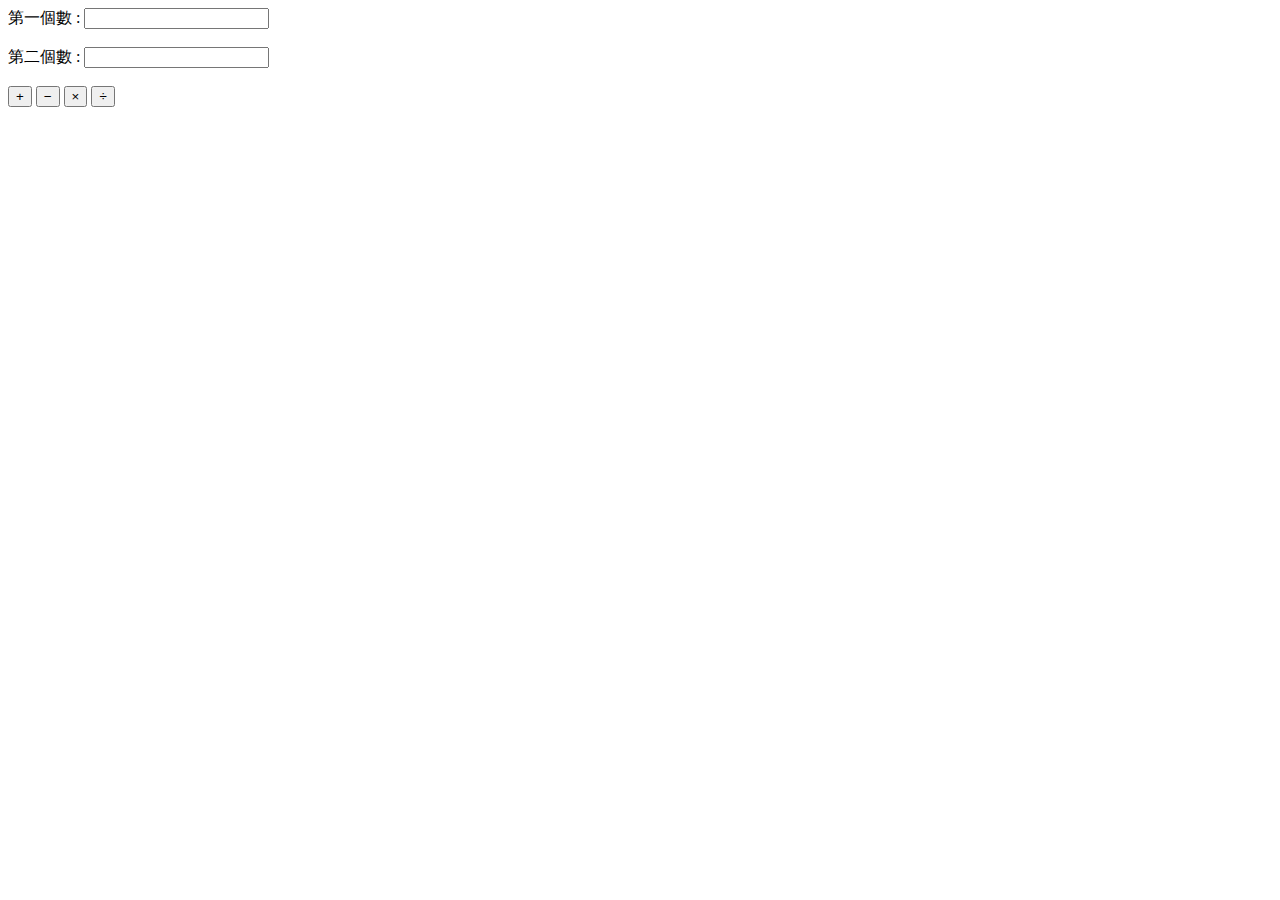
==== index.html @ f67acb81 "Add files via upload" ====
<!DOCTYPE html>
<html>
    <body>
        第一個數 : <input id="a" type="text" />
        <br> <br>
        第二個數 : <input id="b" type="text" />
        <br> <br>
        <button onclick="sum()">+</button>
        <button onclick="minus()">−</button>
        <button onclick="mutiple()">×</button>
        <button onclick="divide()">÷</button>
        <br> <br>
        <output id="c"></output>
        
    <script>
        function sum(a,b)
        {
            var a = parseInt(document.getElementById('a').value);
            var b = parseInt(document.getElementById('b').value);
            document.getElementById('c').value = a+b
        }
        function minus(a,b)
        {
            var a = parseInt(document.getElementById('a').value);
            var b = parseInt(document.getElementById('b').value);
            document.getElementById('c').value = a-b
        }
        function mutiple(a,b)
        {
            var a = parseInt(document.getElementById('a').value);
            var b = parseInt(document.getElementById('b').value);
            document.getElementById('c').value = a*b
        }
        function divide(a,b)
        {
            var a = parseInt(document.getElementById('a').value);
            var b = parseInt(document.getElementById('b').value);
            document.getElementById('c').value = a/b
        }
    </script>
    </body>
</html>
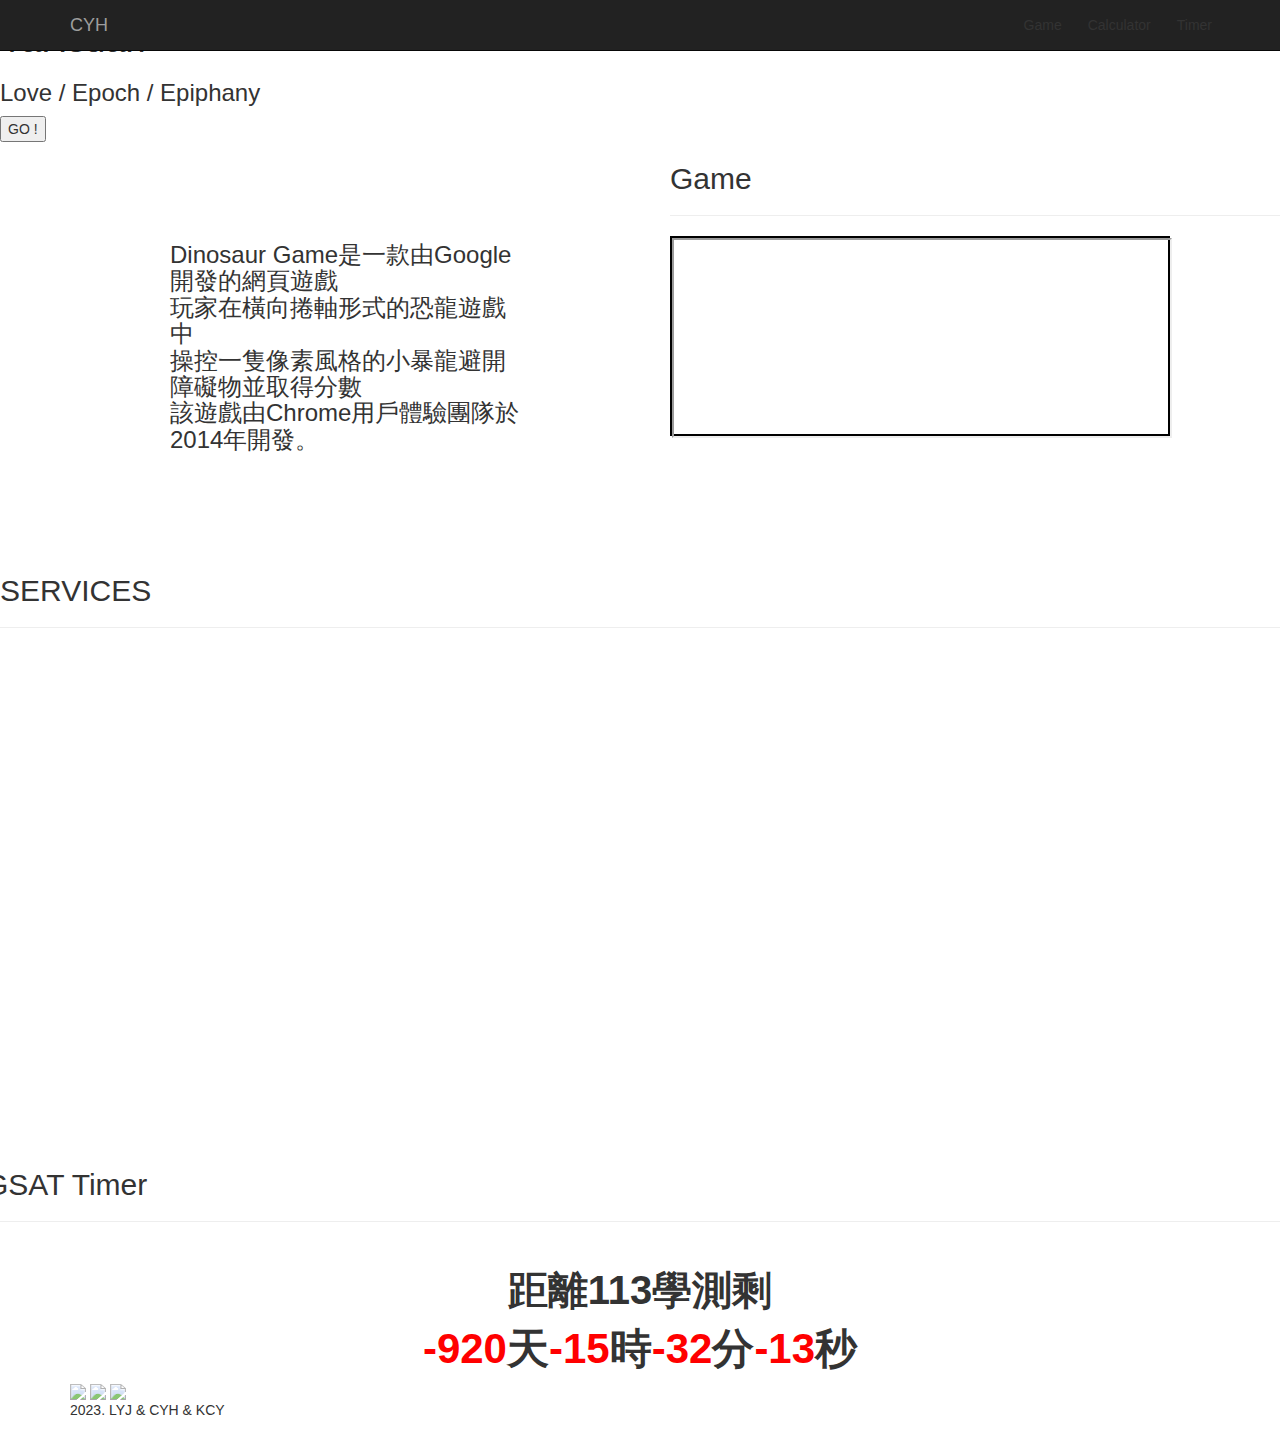
==== commit a963dfbe: "Add files via upload" ====
--- a/index.html
+++ b/index.html
@@ -1,42 +1,213 @@
-<!DOCTYPE html>
-<html>
-    <body>
-        第一個數 : <input id="a" type="text" />
-        <br> <br>
-        第二個數 : <input id="b" type="text" />
-        <br> <br>
-        <button onclick="sum()">+</button>
-        <button onclick="minus()">−</button>
-        <button onclick="mutiple()">×</button>
-        <button onclick="divide()">÷</button>
-        <br> <br>
-        <output id="c"></output>
-        
-    <script>
-        function sum(a,b)
-        {
-            var a = parseInt(document.getElementById('a').value);
-            var b = parseInt(document.getElementById('b').value);
-            document.getElementById('c').value = a+b
-        }
-        function minus(a,b)
-        {
-            var a = parseInt(document.getElementById('a').value);
-            var b = parseInt(document.getElementById('b').value);
-            document.getElementById('c').value = a-b
-        }
-        function mutiple(a,b)
-        {
-            var a = parseInt(document.getElementById('a').value);
-            var b = parseInt(document.getElementById('b').value);
-            document.getElementById('c').value = a*b
-        }
-        function divide(a,b)
-        {
-            var a = parseInt(document.getElementById('a').value);
-            var b = parseInt(document.getElementById('b').value);
-            document.getElementById('c').value = a/b
-        }
-    </script>
-    </body>
-</html>+<!DOCTYPE html>
+<html lang="en" >
+<head>
+  <meta charset="UTF-8">
+  <title>YaHsuan</title>
+  <link rel='stylesheet' href='https://fonts.googleapis.com/css?family=Open+Sans'>
+<link rel='stylesheet' href='https://maxcdn.bootstrapcdn.com/bootstrap/3.3.7/css/bootstrap.min.css'><link rel="stylesheet" href="./style.css">
+<style>
+ #row{
+   text-align: center;
+ }
+  .box{
+    border: #000 solid 2px;
+    margin:0px;
+    padding: 0px;
+    width: 500px;
+    height: 200px;
+  }
+  .box:hover{
+    transform: scale(2);
+    transition: all .5s 0s ease;
+  }
+  iframe{
+    width: 500px;
+    height:200px;
+  }
+  .container1{
+    height: 500px;
+  }
+ 
+</style>
+</head>
+<body>
+<!-- partial:index.partial.html -->
+<html>
+  <head>
+    
+    <title>YaHsuan - Website</title>
+  </head>
+  <body>
+<!--  Navigation Bar    -->
+    <nav id="navigation" class="navbar navbar-inverse navbar-fixed-top">
+      <div class="container">
+        <div class="navbar-header">
+          <a class="navbar-brand" href="#">CYH</a>
+          <button type="button" class="navbar-toggle collapsed" data-toggle="collapse" data-target="#navbarButtons" aria-expanded="false">
+            <span class="sr-only">Toggle navigation</span>
+            <span class="icon-bar"></span>
+            <span class="icon-bar"></span>
+            <span class="icon-bar"></span>
+          </button>
+        </div>
+        <div class="collapse navbar-collapse" id="navbarButtons">          
+          <ul class="nav navbar-nav navbar-right">
+            <li id="navAbout" class="btn navbar-btn navActive">Game</li>
+            <li id="navServices" class="btn navbar-btn">Calculator</li>
+            <li id="navContact" class="btn navbar-btn">Timer</li>
+          </ul>
+        </div>
+      </div>
+    </nav>
+<!--  Top page image    -->
+ <div class="parallaxTop">
+   <div class="jumboBanner shadow">
+     <h1 class="banner">YaHsuan</h1>
+     <h3 class="motto">Love / Epoch / Epiphany</h3>
+     <button id="bannerBtn" class="bannerBtn">GO ! </button>
+   </div>
+ </div>
+<!--  Main content   -->    
+<!--  About row      -->
+<div id="aboutBlock" class="container">
+  <div id="aboutRow" class="row">
+    <div class="aboutLeft col-xs-12 col-sm-6 cloak">
+      <h3 style="margin: 100px;">Dinosaur Game是一款由Google開發的網頁遊戲
+        <br>
+        玩家在橫向捲軸形式的恐龍遊戲中
+        <br>
+        操控一隻像素風格的小暴龍避開障礙物並取得分數
+        <br>
+        該遊戲由Chrome用戶體驗團隊於2014年開發。</h3>
+      <div class="row">
+        <div class="col-md-3"></div>
+        <div class="row"></div>
+      </div>
+    </div>
+    <div class="aboutRight col-xs-12 col-sm-6">
+      <div id="aboutBlock" class="container">        
+        <h2>Game</h2>
+        <hr />
+        <div class="box" style="background-color: #fff;">
+        <iframe src="https://offline-dino-game.firebaseapp.com/"> </iframe>
+        </div>
+      </div>
+      <div class="col-md-3"></div>          
+    </div>
+  </div>
+</div>
+<!--  Services row      -->
+<div id="servicesRow" class="parallaxSection">
+  <div class="shadowSection">
+    <h2>SERVICES</h2>
+    <hr />
+  </div>
+</div>
+<div id="serviceBlocks" class="row">
+  <div class="container1">
+    <div class="serviceBlock col-md-4">
+      
+    </div>
+    <div class="serviceBlock col-md-4">
+      
+    </div>
+    <div class="serviceBlock col-md-4">
+      
+    </div>
+  </div>
+</div>
+
+   
+ 
+        <div id="contactRow" class="contactForm row">
+          <h2>GSAT Timer</h2>
+          <hr />
+          <br>
+          <script language="JavaScript">   
+            function ShowTimes(){  
+                var AfterTime= new Date("Jan 19 00:00:00  2024");  
+                LeaveTime = AfterTime - new Date();  
+                LeaveDays=Math.floor(LeaveTime/(1000*60*60*24));//天    
+                LeaveHours=Math.floor(LeaveTime/(1000*60*60)%24);//時    
+                LeaveMinutes=Math.floor(LeaveTime/(1000*60)%60);//分    
+                LeaveSeconds=Math.floor(LeaveTime/1000%60);//秒    
+                var c=new Date();  
+                var q=c.getMilliseconds();  
+                if(q<10){                               //因为毫秒为一位数时只占一个字符位置，会让毫秒二字变动位置   
+                   q="00"+c.getMilliseconds();    
+                }    
+                if(q>=10 && q<100){                     //因为毫秒为两位数时只占两个字符位置，会让毫秒二字变动位置  
+                    q="0"+c.getMilliseconds();    
+                }  
+            if(LeaveDays<0){ 
+            document.getElementById("tian").innerHTML='00';  
+            } 
+            else{ 
+            document.getElementById("tian").innerHTML=LeaveDays;  
+            } 
+             
+            if(LeaveHours<0){ 
+            document.getElementById("shi").innerHTML='00';  
+            } 
+            else{ 
+            document.getElementById("shi").innerHTML=LeaveHours;  
+            } 
+             
+            if(LeaveMinutes<0){ 
+            document.getElementById("fen").innerHTML='00';  
+            } 
+            else{ 
+            document.getElementById("fen").innerHTML=LeaveMinutes;  
+            } 
+             
+            if(LeaveSeconds<0){ 
+            document.getElementById("miao").innerHTML='00';  
+            } 
+            else{ 
+            document.getElementById("miao").innerHTML=LeaveSeconds;  
+            }  
+                hxtime.innerHTML="<font color=red>"+LeaveDays+"</font>天<font color=red>"+LeaveHours+"</font>時<font color=red>"+LeaveMinutes+"</font>分<font color=red>"+LeaveSeconds+"</font>秒";    
+            }    
+            setInterval(ShowTimes,10);    
+            </script>  
+            <div style="font-weight: bolder; font-size: 40px; text-align:center">距離113學測剩</div>
+            <div style="font-weight: bolder; font-size: 42px; text-align:center"" id="hxtime"></div>  
+            <div style="display: none;" id="tian"></div>   
+            <div style="display: none;" id="shi"></div>   
+            <div style="display: none;" id="fen"></div>   
+            <div style="display: none;" id="miao"></div>  
+        </div>        
+      </div>
+<!--  Contact info      -->
+    <div id="contactInfo" class="row">
+      <div class="container">
+        <div class="contactStack col-md-4">
+          
+        </div>
+        <div class="contactStack col-md-4">
+         
+        </div>
+        <div class="contactStack col-md-4">
+          
+        </div>
+      </div>
+    </div>
+<!--  Copyright    -->
+    <div id="copyright" class="row">
+      <div class="container">
+        <div id="socialBtn">
+          <a href="https://www.instagram.com/zray8632/" class="social"><img src="ig.png" style="opacity: 0.7;"></a>
+          <a href="https://www.instagram.com/phoebechang0708/" class="social"><img src="ig.png" style="opacity: 0.7;"></a>
+          <a href="https://www.instagram.com/young._.630/" class="social"><img src="ig.png" style="opacity: 0.7;"></a>
+        </div>
+        <p>2023. LYJ & CYH & KCY</p>
+      </div>
+    </div>
+  </body>
+</html>
+<!-- partial -->
+  <script src='https://cdnjs.cloudflare.com/ajax/libs/jquery/3.1.1/jquery.min.js'></script>
+<script src='https://maxcdn.bootstrapcdn.com/bootstrap/3.3.7/js/bootstrap.min.js'></script><script  src="./script.js"></script>
+
+</body>
+</html>
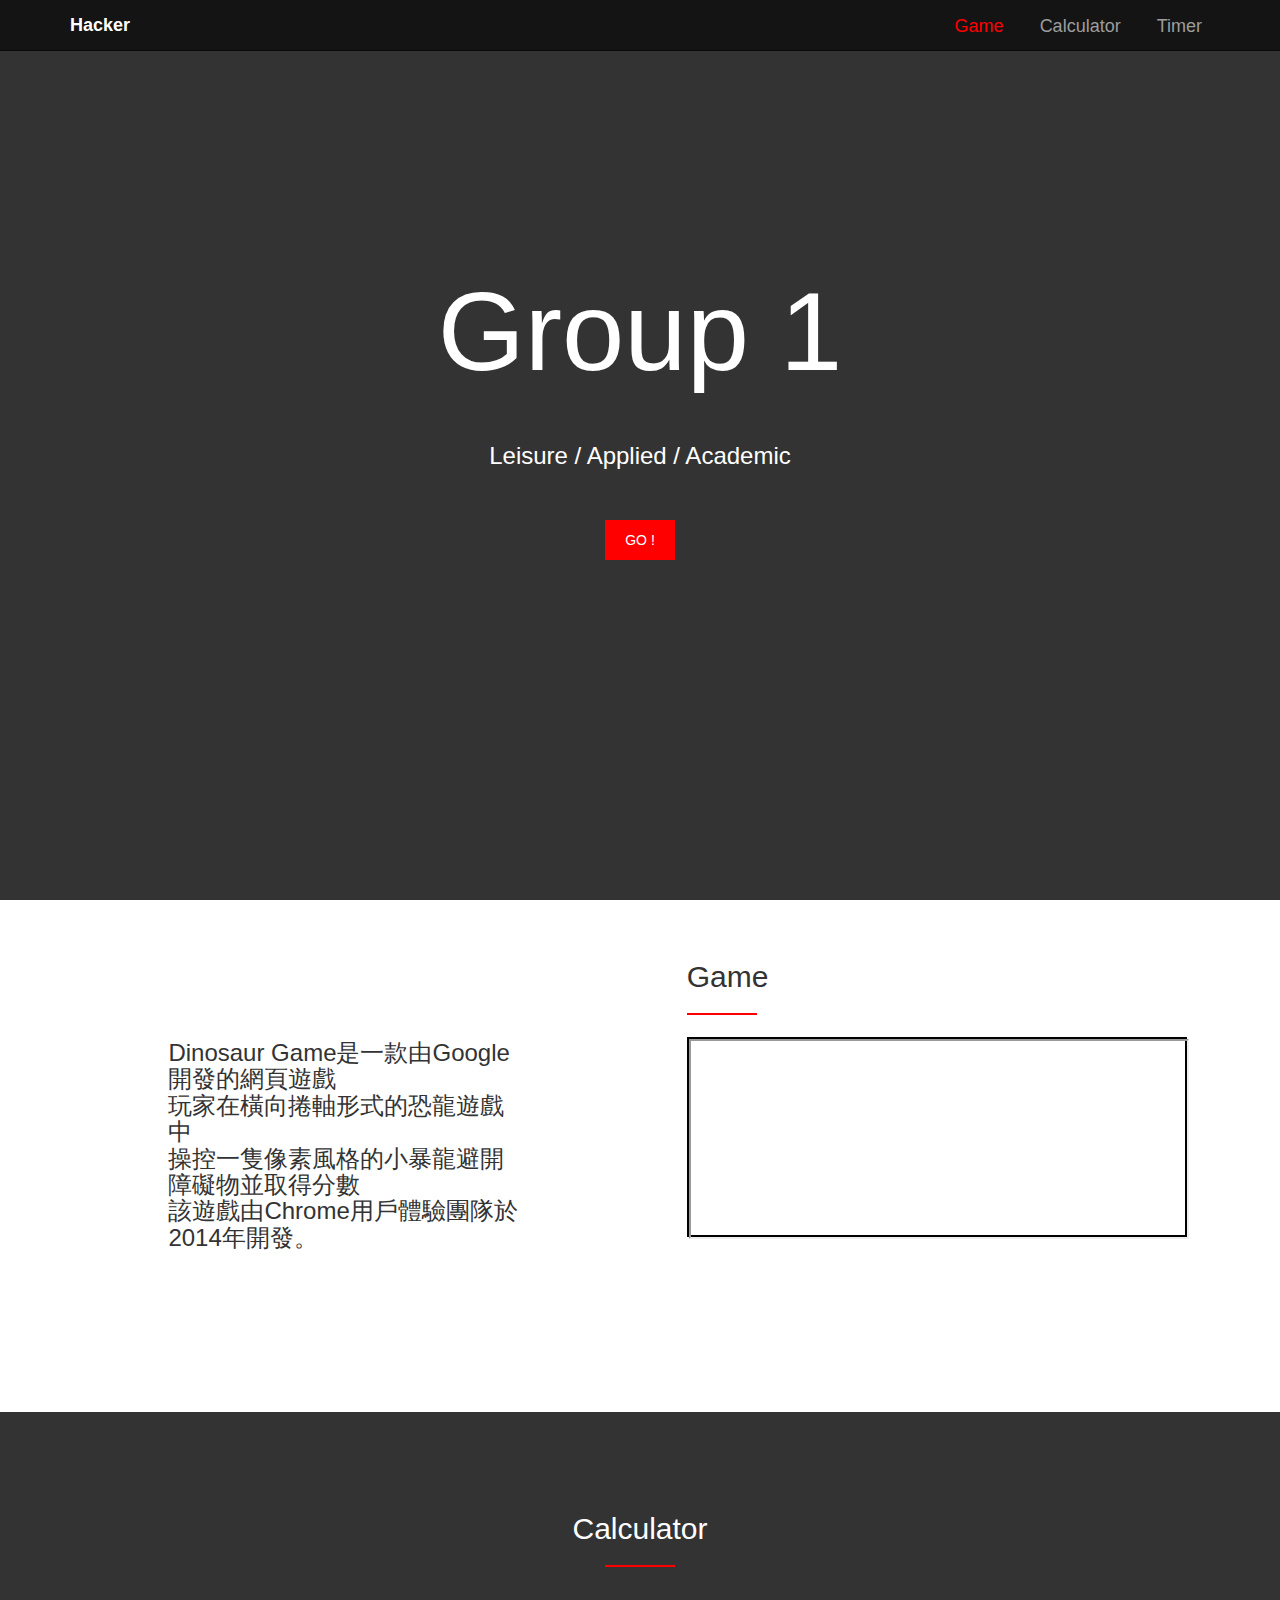
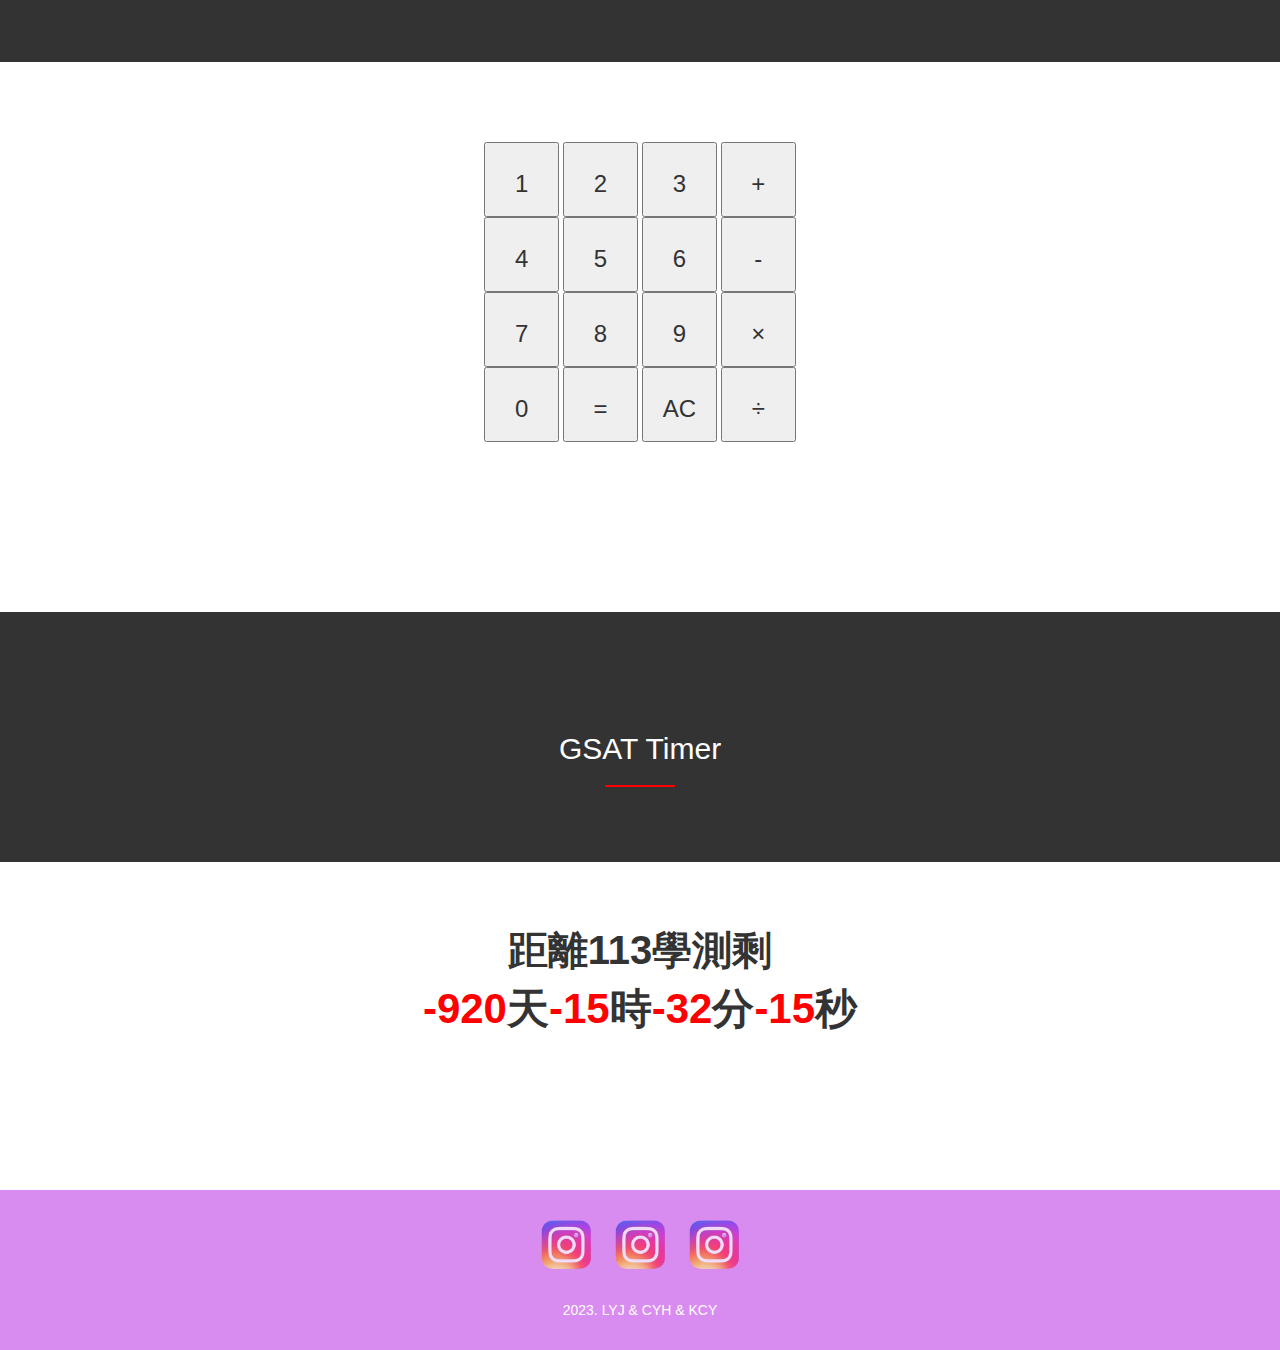
==== commit fe1eba6d: "Add files via upload" ====
--- a/index.html
+++ b/index.html
@@ -2,10 +2,13 @@
 <html lang="en" >
 <head>
   <meta charset="UTF-8">
-  <title>YaHsuan</title>
+  <title>LYJ & CYH & KCY</title>
   <link rel='stylesheet' href='https://fonts.googleapis.com/css?family=Open+Sans'>
 <link rel='stylesheet' href='https://maxcdn.bootstrapcdn.com/bootstrap/3.3.7/css/bootstrap.min.css'><link rel="stylesheet" href="./style.css">
 <style>
+  .cal{
+    text-align: center;
+  }
  #row{
    text-align: center;
  }
@@ -21,11 +24,12 @@
     transition: all .5s 0s ease;
   }
   iframe{
+    
     width: 500px;
     height:200px;
   }
   .container1{
-    height: 500px;
+    height: 100px;
   }
  
 </style>
@@ -35,14 +39,14 @@
 <html>
   <head>
     
-    <title>YaHsuan - Website</title>
+    <title>LYJ & CYH & KCY - Website</title>
   </head>
   <body>
 <!--  Navigation Bar    -->
     <nav id="navigation" class="navbar navbar-inverse navbar-fixed-top">
       <div class="container">
         <div class="navbar-header">
-          <a class="navbar-brand" href="#">CYH</a>
+          <a class="navbar-brand" href="#">Hacker</a>
           <button type="button" class="navbar-toggle collapsed" data-toggle="collapse" data-target="#navbarButtons" aria-expanded="false">
             <span class="sr-only">Toggle navigation</span>
             <span class="icon-bar"></span>
@@ -62,8 +66,8 @@
 <!--  Top page image    -->
  <div class="parallaxTop">
    <div class="jumboBanner shadow">
-     <h1 class="banner">YaHsuan</h1>
-     <h3 class="motto">Love / Epoch / Epiphany</h3>
+     <h1 class="banner">Group 1</h1>
+     <h3 class="motto">Leisure / Applied / Academic</h3>
      <button id="bannerBtn" class="bannerBtn">GO ! </button>
    </div>
  </div>
@@ -99,10 +103,156 @@
 <!--  Services row      -->
 <div id="servicesRow" class="parallaxSection">
   <div class="shadowSection">
-    <h2>SERVICES</h2>
+    <h2>Calculator</h2>
     <hr />
   </div>
 </div>
+<br> <br> <br>
+<div class="cal" >
+  <div id="result" class="cal_display" style="border:#000; font-size: 50px;"></div>
+      <div class="cal_key">
+          <br>
+          <button style="width: 75px; height:75px" id="button1"><h3>1</h3></button>
+          <button style="width: 75px; height:75px" id="button2"><h3>2</h3></button>
+          <button style="width: 75px; height:75px" id="button3"><h3>3</h3></button>
+          <button style="width: 75px; height:75px" id="buttona" class="key--operator" data-action="add"=""><h3>+</h3></button>
+          <br>
+          <button style="width: 75px; height:75px" id="button4"><h3>4</h3></button>
+          <button style="width: 75px; height:75px" id="button5"><h3>5</h3></button>
+          <button style="width: 75px; height:75px" id="button6"><h3>6</h3></button>
+          <button style="width: 75px; height:75px" id="buttonb" class="key--operator" data-action="subtract"><h3>-</h3></button>
+          <br>
+          <button style="width: 75px; height:75px" id="button7"><h3>7</h3></button>
+          <button style="width: 75px; height:75px" id="button8"><h3>8</h3></button>
+          <button style="width: 75px; height:75px" id="button9"><h3>9</h3></button>
+          <button style="width: 75px; height:75px" id="buttonc" class="key--operator" data-action="multiply"><h3>×</h3></button>
+           <br>
+          <button style="width: 75px; height:75px" id="button0"><h3>0</h3></button>
+          <button style="width: 75px; height:75px" id="buttone" class="key--operator" data-action="calculate"><h3>=</h3></button>
+          <button style="width: 75px; height:75px" id="buttonac" style="width: 30px;"><h3>AC</h3></button>
+          <button style="width: 75px; height:75px" id="buttond" class="key--operator" data-action="divide"><h3>÷</h3></button>
+      </div>
+  </div>
+  <script>
+      // function typing(number){
+      //     console.log(document.getElementById('result').getAttribute('value'))
+      //     var formula = document.getElementById('result').value === undefined? "": document.getElementById('result').value
+      //     document.getElementById('result').innerHTML = formula + number
+      // }
+  </script>
+  <script src="https://ajax.googleapis.com/ajax/libs/jquery/3.2.1/jquery.min.js"></script>
+  <script>
+      $(document).ready(function() {
+          $("#button1").click(function() {
+              var res = $('#result').text();
+              document.getElementById('result').innerHTML = res + "1"
+              console.log(res)
+          });
+          $("#button2").click(function() {
+              var res = $('#result').text();
+              document.getElementById('result').innerHTML = res + "2"
+              console.log(res)
+          });
+          $("#button3").click(function() {
+              var res = $('#result').text();
+              document.getElementById('result').innerHTML = res + "3"
+              console.log(res)
+          });
+          $("#button4").click(function() {
+              var res = $('#result').text();
+              document.getElementById('result').innerHTML = res + "4"
+              console.log(res)
+          });
+          $("#button5").click(function() {
+              var res = $('#result').text();
+              document.getElementById('result').innerHTML = res + "5"
+              console.log(res)
+          });
+          $("#button6").click(function() {
+              var res = $('#result').text();
+              document.getElementById('result').innerHTML = res + "6"
+              console.log(res)
+          });
+          $("#button7").click(function() {
+              var res = $('#result').text();
+              document.getElementById('result').innerHTML = res + "7"
+              console.log(res)
+          });
+          $("#button8").click(function() {
+              var res = $('#result').text();
+              document.getElementById('result').innerHTML = res + "8"
+              console.log(res)
+          });
+          $("#button9").click(function() {
+              var res = $('#result').text();
+              document.getElementById('result').innerHTML = res + "9"
+              console.log(res)
+          });
+          $("#button0").click(function() {
+              var res = $('#result').text();
+              document.getElementById('result').innerHTML = res + "0"
+              console.log(res)
+          });
+          $("#buttona").click(function() {
+              var res = $('#result').text();
+              document.getElementById('result').innerHTML = res + "+"
+              if(res[res.length-1] === "+"  || res[res.length-1] === "-" || res[res.length-1] === "*" || res[res.length-1] === "/" || res[res.length-1] === "" ) {
+                            res = res.replace(res[res.length-1], "+")
+                            console.log(res)
+                            document.getElementById('result').innerHTML = res
+                        } else {
+                            document.getElementById('result').innerHTML = res + "+"
+                        }
+              console.log(res)
+          });
+          $("#buttonb").click(function() {
+              var res = $('#result').text();
+              document.getElementById('result').innerHTML = res + "-"
+              if(res[res.length-1] === "+"  || res[res.length-1] === "-" || res[res.length-1] === "*" || res[res.length-1] === "/" || res[res.length-1] === "" ) {
+                            res = res.replace(res[res.length-1], "-")
+                            console.log(res)
+                            document.getElementById('result').innerHTML = res
+                        } else {
+                            document.getElementById('result').innerHTML = res + "-"
+                        }
+              console.log(res)
+          });
+          $("#buttonc").click(function() {
+              var res = $('#result').text();
+              document.getElementById('result').innerHTML = res + "*"
+              if(res[res.length-1] === "+"  || res[res.length-1] === "-" || res[res.length-1] === "*" || res[res.length-1] === "/" || res[res.length-1] === "" ) {
+                            res = res.replace(res[res.length-1], "*")
+                            console.log(res)
+                            document.getElementById('result').innerHTML = res
+                        } else {
+                            document.getElementById('result').innerHTML = res + "*"
+                        }
+              console.log(res)
+          });
+          $("#buttond").click(function() {
+              var res = $('#result').text();
+              document.getElementById('result').innerHTML = res + "/"
+              if(res[res.length-1] === "+"  || res[res.length-1] === "-" || res[res.length-1] === "*" || res[res.length-1] === "/" || res[res.length-1] === "" ) {
+                            res = res.replace(res[res.length-1], "/")
+                            console.log(res)
+                            document.getElementById('result').innerHTML = res
+                        } else {
+                            document.getElementById('result').innerHTML = res + "/"
+                        }
+              console.log(res)
+          });
+          $("#buttone").click(function() {
+              var res = $('#result').text();
+              document.getElementById('result').innerHTML = eval(res)
+              console.log(res)
+          });
+          $("#buttonac").click(function() {
+              var res = $('#result').text();
+              document.getElementById('result').innerHTML = ""
+              console.log(res)
+          });
+      });
+  </script>
 <div id="serviceBlocks" class="row">
   <div class="container1">
     <div class="serviceBlock col-md-4">
@@ -120,8 +270,15 @@
    
  
         <div id="contactRow" class="contactForm row">
-          <h2>GSAT Timer</h2>
-          <hr />
+          <div class="shadowSection">
+            <br><br><br><br><br><br>
+            <h2 style="color:#fff;">GSAT Timer</h2>
+            <hr />
+          </div>
+
+          <br> <br>
+          <!-- <h2 class="shadowSection" style="color">GSAT Timer</h2>
+          <hr /> -->
           <br>
           <script language="JavaScript">   
             function ShowTimes(){  
--- a/style.css
+++ b/style.css
@@ -0,0 +1,251 @@
+html {
+  height: 100%;
+}
+
+body {
+  overflow-x: hidden;
+}
+
+.cloak {
+  display: block;
+}
+
+hr {
+  width: 70px;
+  border-color: #ff0000;
+  border-width: 2px;
+  height: 2px;
+}
+
+.bannerBtn {
+  border: none;
+  background: #ff0000;
+  color: white;
+  padding: 10px 20px;
+}
+.bannerBtn:hover {
+  background: #536b25;
+}
+
+.inputInline {
+  width: 49%;
+  float: left;
+}
+
+.navbar-btn {
+  padding-top: 13px;
+  margin: 0 10px 0 0;
+  color: #9d9d9d;
+  font-size: 18px;
+}
+.navbar-btn:hover {
+  color: #ff0000;
+}
+
+.navbar {
+  background: #131413;
+}
+.navbar .navbar-toggle {
+  border-color: #ff0000;
+}
+.navbar .navbar-toggle .icon-bar {
+  background-color: #ff0000;
+}
+.navbar .navbar-brand {
+  color: #ffffff;
+  font-weight: 900;
+}
+.navbar .navbar-brand:hover {
+  color: #ff0000;
+}
+.navbar .navActive {
+  color: #ff0000;
+}
+
+.parallax, .parallaxSection, .parallaxTop {
+  background-attachment: fixed;
+  background-position: center;
+  background-repeat: no-repeat;
+  background-size: cover;
+  padding: 0;
+}
+/*放照片*/
+.parallaxTop {
+  background-image: url("love.jpg.");
+  min-height: 100vh;
+}
+
+.parallaxSection {
+  min-height: 250px;
+}
+
+.shadow, .shadowSection {
+  background: rgba(0, 0, 0, 0.8);
+  min-height: 100vh;
+  width: 100%;
+}
+
+.shadowSection {
+  min-height: 250px;
+}
+
+.jumboBanner {
+  text-align: center;
+}
+.jumboBanner .banner {
+  color: white;
+  padding-top: 30vh;
+  text-align: center;
+  font-family: sans-serif;
+  font-size: 112px;
+  margin-top: 0;
+}
+.jumboBanner .motto {
+  color: white;
+  margin: 50px auto;
+}
+
+#aboutBlock {
+  width: 94%;
+}
+
+#aboutRow, .aboutLeft, .aboutRight, .aboutImg {
+  min-height: 400px;
+  margin: 20px auto;
+}
+#aboutRow hr, .aboutLeft hr, .aboutRight hr, .aboutImg hr {
+  margin-left: 0;
+  text-align: left;
+}
+
+#servicesRow {
+  background-image: url("wind.jpg");
+  text-align: center;
+  color: white;
+}
+#servicesRow h2 {
+  padding-top: 100px;
+}
+
+#serviceBlocks .container {
+  width: 94%;
+}
+
+.serviceBlock {
+  text-align: center;
+  margin: 20px auto 50px auto;
+  padding: 25px;
+}
+.serviceBlock img {
+  width: 100px;
+  height: 100px;
+  margin: 10px 0 20px 0;
+}
+.serviceBlock p {
+  font-size: 18px;
+}
+
+.phoneContact {
+  background:(rgb(218, 144, 238));
+  text-align: center;
+  color: white;
+  min-height: 200px;
+}
+.phoneContact h2 {
+  margin: 100px 0;
+}
+
+#formMessage {
+  margin-bottom: 2%;
+  height: 100px;
+  max-width: 100%;
+}
+
+.contactForm {
+  margin: 50px auto;
+  text-align: center;
+}
+.contactForm h2 {
+  margin: 0 auto;
+}
+.contactForm form {
+  width: 75%;
+  margin: 50px auto 0 auto;
+}
+.contactForm form input {
+  margin-bottom: 2%;
+}
+.contactForm form input[name=name] {
+  margin-right: 2%;
+}
+
+#contactInfo .contactStack {
+  margin: 50px 0;
+  text-align: center;
+  font-size: 16px;
+}
+#contactInfo h4 {
+  color: #ff0000;
+}
+#contactInfo p {
+  color: #9d9d9d;
+}
+
+#copyright {
+  background: rgb(217, 140, 239);
+  min-height: 125px;
+  text-align: center;
+  color: white;
+}
+#copyright #facebook {
+  background-image: url("http://www.iconarchive.com/download/i54037/danleech/simple/facebook.ico");
+  background-size: cover;
+  background-repeat: no-repeat;
+}
+#copyright #twitter {
+  background-image: url("http://www.freeiconspng.com/uploads/twitter-icon-twitter-icon-7.png");
+  background-size: cover;
+  background-repeat: no-repeat;
+}
+#copyright #linkedin {
+  background-image: url("https://pbs.twimg.com/profile_images/614583061448036352/CBpFkPaz.png");
+  background-size: cover;
+  background-repeat: no-repeat;
+}
+#copyright .social, #copyright img {
+  height: 50px;
+  width: 50px;
+  border: none;
+  margin: 30px 5px 0px 5px;
+}
+#copyright p {
+  margin: 30px 0;
+}
+
+@media screen and (max-width: 766px) {
+  .jumboBanner .banner {
+    font-size: 72px;
+  }
+
+  .cloak {
+    display: none;
+  }
+}
+@media screen and (max-width: 500px) {
+  .inputInline {
+    width: 100%;
+    float: none;
+  }
+
+  form input {
+    margin-bottom: 5%;
+  }
+
+  input[name=submit] {
+    width: 100%;
+  }
+
+  input[name=name] {
+    margin-right: 0%;
+  }
+}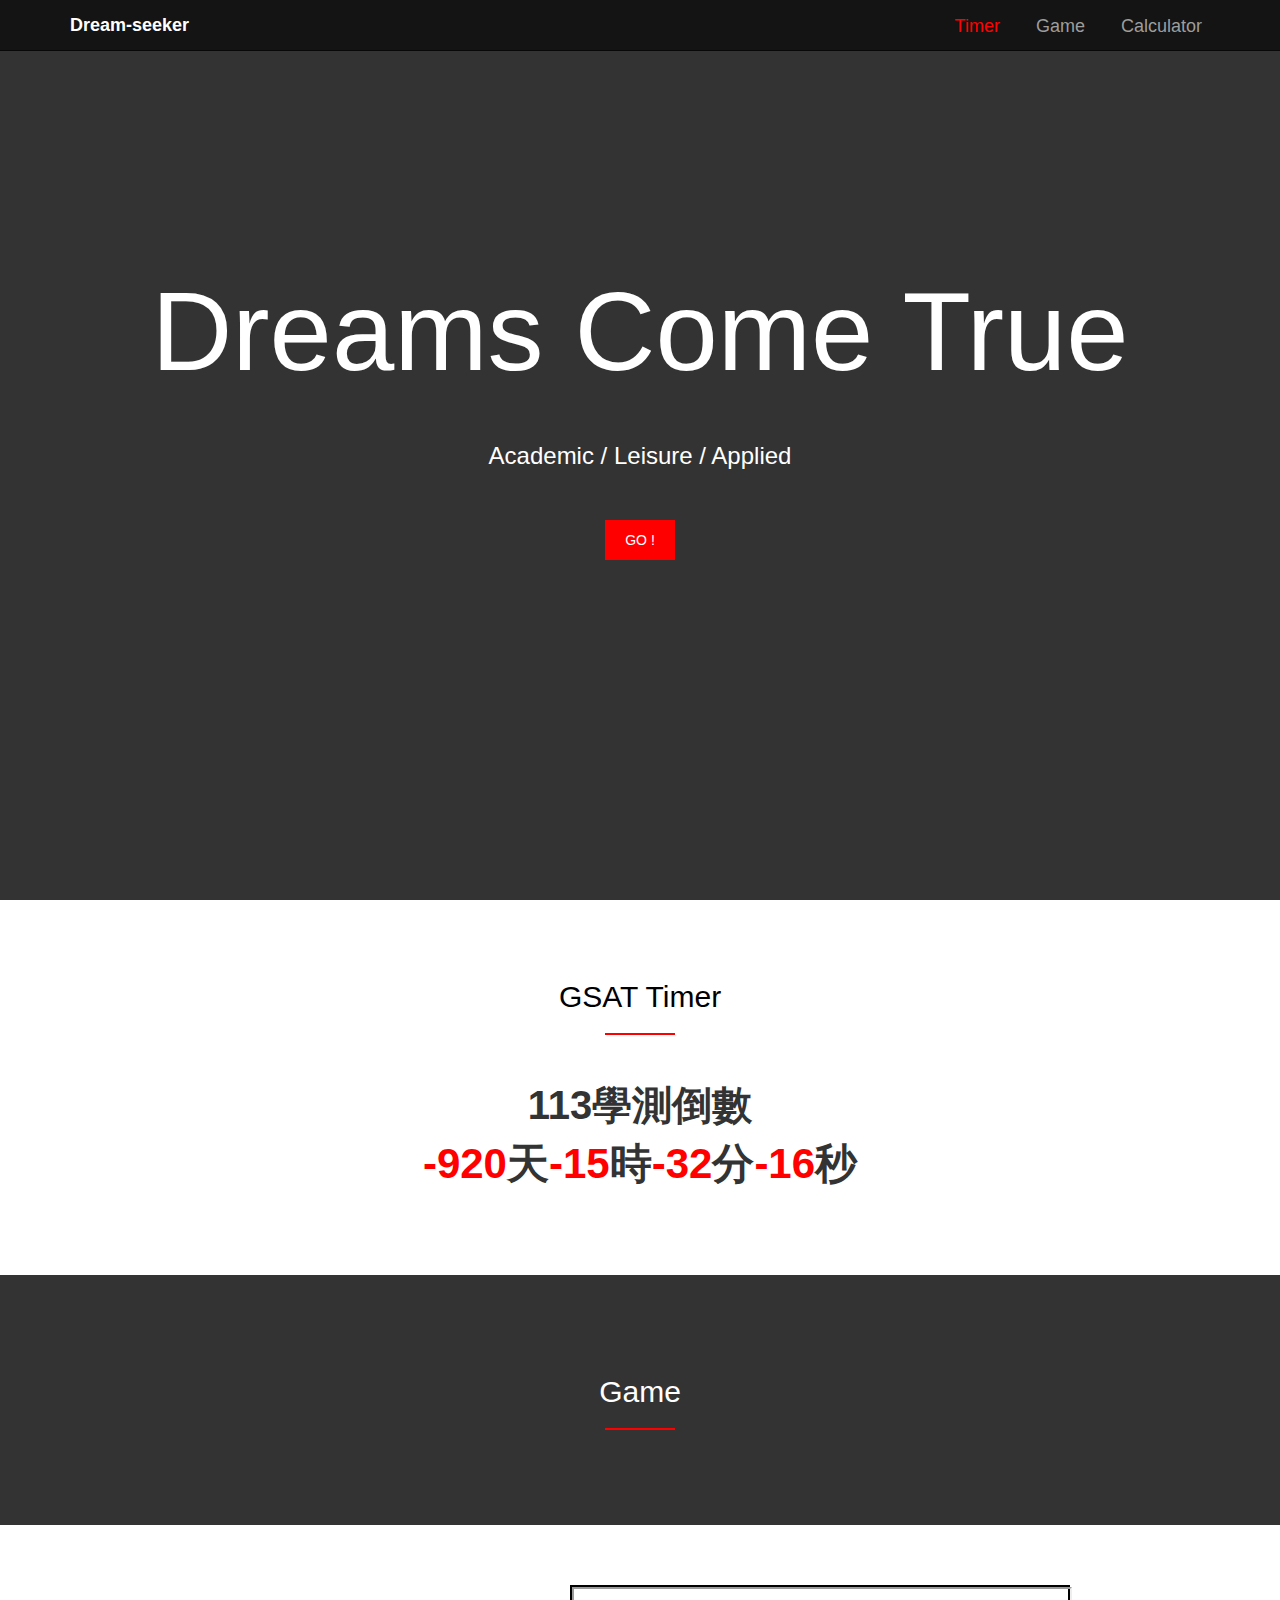
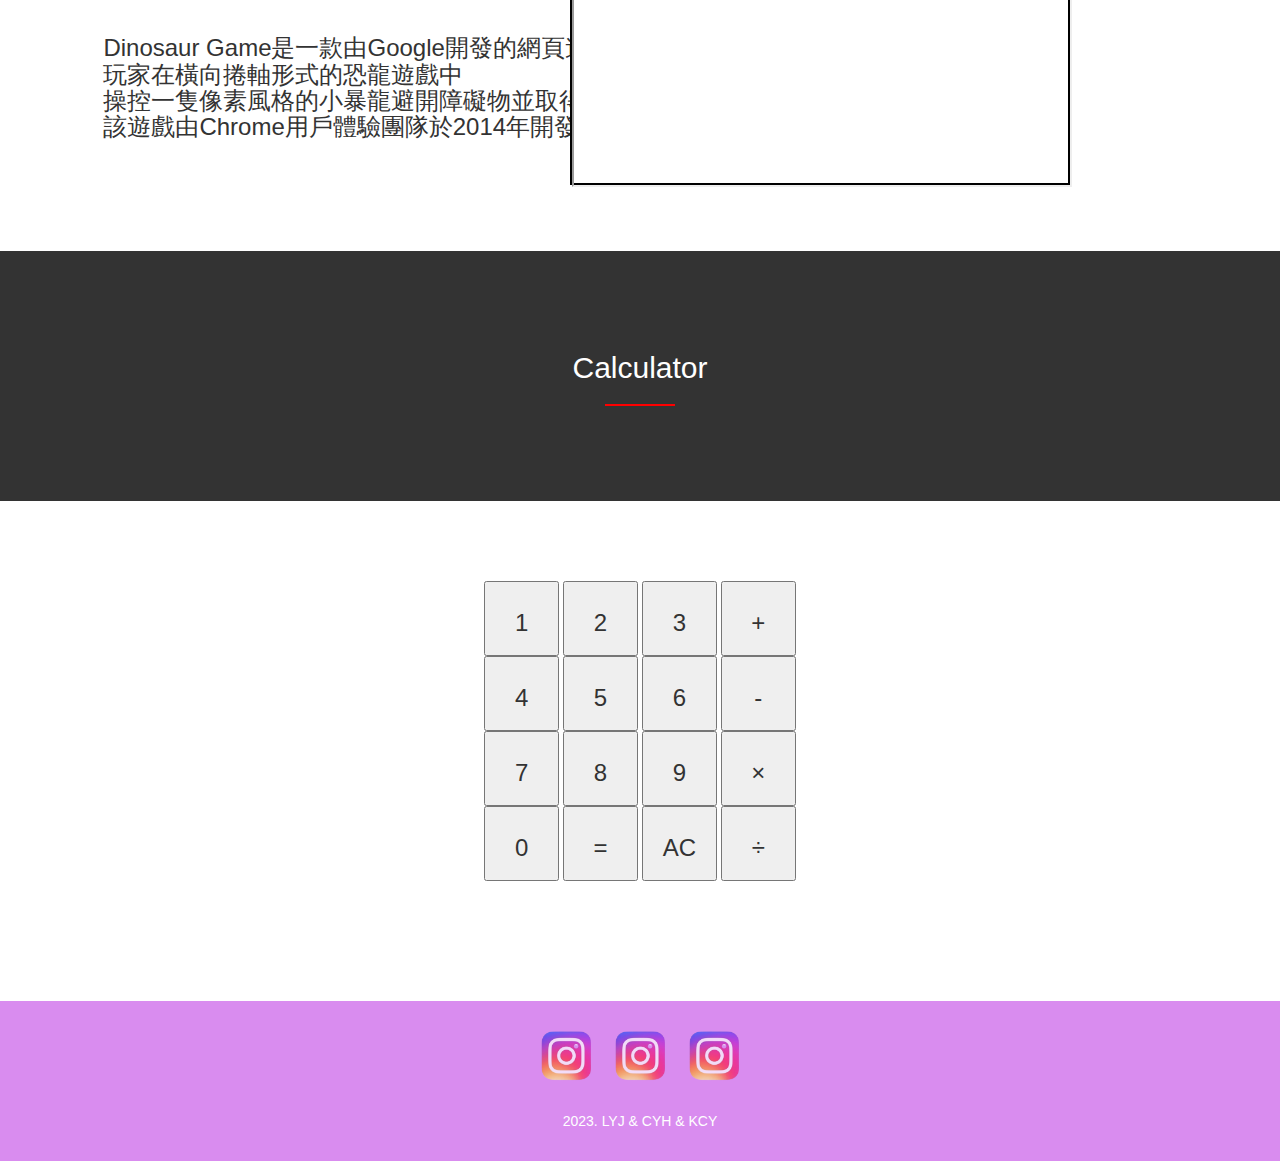
==== commit 94deb053: "Add files via upload" ====
--- a/index.html
+++ b/index.html
@@ -6,12 +6,14 @@
   <link rel='stylesheet' href='https://fonts.googleapis.com/css?family=Open+Sans'>
 <link rel='stylesheet' href='https://maxcdn.bootstrapcdn.com/bootstrap/3.3.7/css/bootstrap.min.css'><link rel="stylesheet" href="./style.css">
 <style>
+  
   .cal{
     text-align: center;
   }
  #row{
    text-align: center;
  }
+
   .box{
     border: #000 solid 2px;
     margin:0px;
@@ -46,7 +48,7 @@
     <nav id="navigation" class="navbar navbar-inverse navbar-fixed-top">
       <div class="container">
         <div class="navbar-header">
-          <a class="navbar-brand" href="#">Hacker</a>
+          <a class="navbar-brand" href="#">Dream-seeker</a>
           <button type="button" class="navbar-toggle collapsed" data-toggle="collapse" data-target="#navbarButtons" aria-expanded="false">
             <span class="sr-only">Toggle navigation</span>
             <span class="icon-bar"></span>
@@ -56,9 +58,9 @@
         </div>
         <div class="collapse navbar-collapse" id="navbarButtons">          
           <ul class="nav navbar-nav navbar-right">
-            <li id="navAbout" class="btn navbar-btn navActive">Game</li>
-            <li id="navServices" class="btn navbar-btn">Calculator</li>
-            <li id="navContact" class="btn navbar-btn">Timer</li>
+            <li id="navAbout" class="btn navbar-btn navActive">Timer</li>
+            <li id="navServices" class="btn navbar-btn">Game</li>
+            <li id="navContact" class="btn navbar-btn">Calculator</li>
           </ul>
         </div>
       </div>
@@ -66,219 +68,16 @@
 <!--  Top page image    -->
  <div class="parallaxTop">
    <div class="jumboBanner shadow">
-     <h1 class="banner">Group 1</h1>
-     <h3 class="motto">Leisure / Applied / Academic</h3>
+     <h1 class="banner">Dreams Come True</h1>
+     <h3 class="motto">Academic / Leisure / Applied</h3>
      <button id="bannerBtn" class="bannerBtn">GO ! </button>
    </div>
  </div>
-<!--  Main content   -->    
-<!--  About row      -->
-<div id="aboutBlock" class="container">
-  <div id="aboutRow" class="row">
-    <div class="aboutLeft col-xs-12 col-sm-6 cloak">
-      <h3 style="margin: 100px;">Dinosaur Game是一款由Google開發的網頁遊戲
-        <br>
-        玩家在橫向捲軸形式的恐龍遊戲中
-        <br>
-        操控一隻像素風格的小暴龍避開障礙物並取得分數
-        <br>
-        該遊戲由Chrome用戶體驗團隊於2014年開發。</h3>
-      <div class="row">
-        <div class="col-md-3"></div>
-        <div class="row"></div>
-      </div>
-    </div>
-    <div class="aboutRight col-xs-12 col-sm-6">
-      <div id="aboutBlock" class="container">        
-        <h2>Game</h2>
-        <hr />
-        <div class="box" style="background-color: #fff;">
-        <iframe src="https://offline-dino-game.firebaseapp.com/"> </iframe>
-        </div>
-      </div>
-      <div class="col-md-3"></div>          
-    </div>
-  </div>
-</div>
-<!--  Services row      -->
-<div id="servicesRow" class="parallaxSection">
-  <div class="shadowSection">
-    <h2>Calculator</h2>
-    <hr />
-  </div>
-</div>
-<br> <br> <br>
-<div class="cal" >
-  <div id="result" class="cal_display" style="border:#000; font-size: 50px;"></div>
-      <div class="cal_key">
-          <br>
-          <button style="width: 75px; height:75px" id="button1"><h3>1</h3></button>
-          <button style="width: 75px; height:75px" id="button2"><h3>2</h3></button>
-          <button style="width: 75px; height:75px" id="button3"><h3>3</h3></button>
-          <button style="width: 75px; height:75px" id="buttona" class="key--operator" data-action="add"=""><h3>+</h3></button>
-          <br>
-          <button style="width: 75px; height:75px" id="button4"><h3>4</h3></button>
-          <button style="width: 75px; height:75px" id="button5"><h3>5</h3></button>
-          <button style="width: 75px; height:75px" id="button6"><h3>6</h3></button>
-          <button style="width: 75px; height:75px" id="buttonb" class="key--operator" data-action="subtract"><h3>-</h3></button>
-          <br>
-          <button style="width: 75px; height:75px" id="button7"><h3>7</h3></button>
-          <button style="width: 75px; height:75px" id="button8"><h3>8</h3></button>
-          <button style="width: 75px; height:75px" id="button9"><h3>9</h3></button>
-          <button style="width: 75px; height:75px" id="buttonc" class="key--operator" data-action="multiply"><h3>×</h3></button>
-           <br>
-          <button style="width: 75px; height:75px" id="button0"><h3>0</h3></button>
-          <button style="width: 75px; height:75px" id="buttone" class="key--operator" data-action="calculate"><h3>=</h3></button>
-          <button style="width: 75px; height:75px" id="buttonac" style="width: 30px;"><h3>AC</h3></button>
-          <button style="width: 75px; height:75px" id="buttond" class="key--operator" data-action="divide"><h3>÷</h3></button>
-      </div>
-  </div>
-  <script>
-      // function typing(number){
-      //     console.log(document.getElementById('result').getAttribute('value'))
-      //     var formula = document.getElementById('result').value === undefined? "": document.getElementById('result').value
-      //     document.getElementById('result').innerHTML = formula + number
-      // }
-  </script>
-  <script src="https://ajax.googleapis.com/ajax/libs/jquery/3.2.1/jquery.min.js"></script>
-  <script>
-      $(document).ready(function() {
-          $("#button1").click(function() {
-              var res = $('#result').text();
-              document.getElementById('result').innerHTML = res + "1"
-              console.log(res)
-          });
-          $("#button2").click(function() {
-              var res = $('#result').text();
-              document.getElementById('result').innerHTML = res + "2"
-              console.log(res)
-          });
-          $("#button3").click(function() {
-              var res = $('#result').text();
-              document.getElementById('result').innerHTML = res + "3"
-              console.log(res)
-          });
-          $("#button4").click(function() {
-              var res = $('#result').text();
-              document.getElementById('result').innerHTML = res + "4"
-              console.log(res)
-          });
-          $("#button5").click(function() {
-              var res = $('#result').text();
-              document.getElementById('result').innerHTML = res + "5"
-              console.log(res)
-          });
-          $("#button6").click(function() {
-              var res = $('#result').text();
-              document.getElementById('result').innerHTML = res + "6"
-              console.log(res)
-          });
-          $("#button7").click(function() {
-              var res = $('#result').text();
-              document.getElementById('result').innerHTML = res + "7"
-              console.log(res)
-          });
-          $("#button8").click(function() {
-              var res = $('#result').text();
-              document.getElementById('result').innerHTML = res + "8"
-              console.log(res)
-          });
-          $("#button9").click(function() {
-              var res = $('#result').text();
-              document.getElementById('result').innerHTML = res + "9"
-              console.log(res)
-          });
-          $("#button0").click(function() {
-              var res = $('#result').text();
-              document.getElementById('result').innerHTML = res + "0"
-              console.log(res)
-          });
-          $("#buttona").click(function() {
-              var res = $('#result').text();
-              document.getElementById('result').innerHTML = res + "+"
-              if(res[res.length-1] === "+"  || res[res.length-1] === "-" || res[res.length-1] === "*" || res[res.length-1] === "/" || res[res.length-1] === "" ) {
-                            res = res.replace(res[res.length-1], "+")
-                            console.log(res)
-                            document.getElementById('result').innerHTML = res
-                        } else {
-                            document.getElementById('result').innerHTML = res + "+"
-                        }
-              console.log(res)
-          });
-          $("#buttonb").click(function() {
-              var res = $('#result').text();
-              document.getElementById('result').innerHTML = res + "-"
-              if(res[res.length-1] === "+"  || res[res.length-1] === "-" || res[res.length-1] === "*" || res[res.length-1] === "/" || res[res.length-1] === "" ) {
-                            res = res.replace(res[res.length-1], "-")
-                            console.log(res)
-                            document.getElementById('result').innerHTML = res
-                        } else {
-                            document.getElementById('result').innerHTML = res + "-"
-                        }
-              console.log(res)
-          });
-          $("#buttonc").click(function() {
-              var res = $('#result').text();
-              document.getElementById('result').innerHTML = res + "*"
-              if(res[res.length-1] === "+"  || res[res.length-1] === "-" || res[res.length-1] === "*" || res[res.length-1] === "/" || res[res.length-1] === "" ) {
-                            res = res.replace(res[res.length-1], "*")
-                            console.log(res)
-                            document.getElementById('result').innerHTML = res
-                        } else {
-                            document.getElementById('result').innerHTML = res + "*"
-                        }
-              console.log(res)
-          });
-          $("#buttond").click(function() {
-              var res = $('#result').text();
-              document.getElementById('result').innerHTML = res + "/"
-              if(res[res.length-1] === "+"  || res[res.length-1] === "-" || res[res.length-1] === "*" || res[res.length-1] === "/" || res[res.length-1] === "" ) {
-                            res = res.replace(res[res.length-1], "/")
-                            console.log(res)
-                            document.getElementById('result').innerHTML = res
-                        } else {
-                            document.getElementById('result').innerHTML = res + "/"
-                        }
-              console.log(res)
-          });
-          $("#buttone").click(function() {
-              var res = $('#result').text();
-              document.getElementById('result').innerHTML = eval(res)
-              console.log(res)
-          });
-          $("#buttonac").click(function() {
-              var res = $('#result').text();
-              document.getElementById('result').innerHTML = ""
-              console.log(res)
-          });
-      });
-  </script>
-<div id="serviceBlocks" class="row">
-  <div class="container1">
-    <div class="serviceBlock col-md-4">
-      
-    </div>
-    <div class="serviceBlock col-md-4">
-      
-    </div>
-    <div class="serviceBlock col-md-4">
-      
-    </div>
-  </div>
-</div>
-
-   
- 
-        <div id="contactRow" class="contactForm row">
-          <div class="shadowSection">
-            <br><br><br><br><br><br>
-            <h2 style="color:#fff;">GSAT Timer</h2>
+<!--  Main content   -->
+<br><br><br>  
+<h2 style="color:#000; text-align: center;">GSAT Timer</h2>
             <hr />
           </div>
-
-          <br> <br>
-          <!-- <h2 class="shadowSection" style="color">GSAT Timer</h2>
-          <hr /> -->
           <br>
           <script language="JavaScript">   
             function ShowTimes(){  
@@ -327,28 +126,217 @@
             }    
             setInterval(ShowTimes,10);    
             </script>  
-            <div style="font-weight: bolder; font-size: 40px; text-align:center">距離113學測剩</div>
+            <div style="font-weight: bolder; font-size: 40px; text-align:center">113學測倒數</div>
             <div style="font-weight: bolder; font-size: 42px; text-align:center"" id="hxtime"></div>  
             <div style="display: none;" id="tian"></div>   
             <div style="display: none;" id="shi"></div>   
             <div style="display: none;" id="fen"></div>   
             <div style="display: none;" id="miao"></div>  
         </div>        
-      </div>
-<!--  Contact info      -->
-    <div id="contactInfo" class="row">
-      <div class="container">
-        <div class="contactStack col-md-4">
-          
-        </div>
-        <div class="contactStack col-md-4">
-         
-        </div>
-        <div class="contactStack col-md-4">
-          
-        </div>
-      </div>
-    </div>
+      </div>  
+
+<br><br><br>
+<!--  About row      -->
+<div id="aboutBlock" class="container">
+  <!-- <div id="aboutRow" class="row"> -->
+    <!-- <div class="aboutLeft col-xs-12 col-sm-6 cloak"> -->
+      <div class="row">
+        <div class="col-md-3"></div>
+        <div class="row"></div>
+      </div>
+    </div>
+    <!-- <div class="aboutRight col-xs-12 col-sm-6"> -->
+      <div id="servicesRow" class="parallaxSection">
+        <div class="shadowSection">
+          <h2>Game</h2>
+        <hr />
+        </div>
+      </div>
+      <div id="aboutBlock" class="container" >   
+      <br><br><br>
+        <div class="box" style="position:absolute;right:210px;background-color: #fff;">
+        <iframe src="https://offline-dino-game.firebaseapp.com/"> </iframe>
+        </div>
+        <h3 style="margin: 50px;">Dinosaur Game是一款由Google開發的網頁遊戲
+          <br>
+          玩家在橫向捲軸形式的恐龍遊戲中
+          <br>
+          操控一隻像素風格的小暴龍避開障礙物並取得分數
+          <br>
+          該遊戲由Chrome用戶體驗團隊於2014年開發。</h3>
+      </div>
+      <div class="col-md-3"></div>          
+    </div>
+  </div>
+</div>
+<br><br>
+<!--  Services row      -->
+<div id="servicesRow" class="parallaxSection">
+  <div class="shadowSection">
+    <h2>Calculator</h2>
+    <hr />
+  </div>
+</div>
+<br> <br> <br>
+<div class="cal" >
+  <div id="result" class="cal_display" style="border:#000; font-size: 50px;"></div>
+      <div class="cal_key">
+          <br>
+          <button style="width: 75px; height:75px" id="button1"><h3>1</h3></button>
+          <button style="width: 75px; height:75px" id="button2"><h3>2</h3></button>
+          <button style="width: 75px; height:75px" id="button3"><h3>3</h3></button>
+          <button style="width: 75px; height:75px" id="buttona" class="key--operator" data-action="add"=""><h3>+</h3></button>
+          <br>
+          <button style="width: 75px; height:75px" id="button4"><h3>4</h3></button>
+          <button style="width: 75px; height:75px" id="button5"><h3>5</h3></button>
+          <button style="width: 75px; height:75px" id="button6"><h3>6</h3></button>
+          <button style="width: 75px; height:75px" id="buttonb" class="key--operator" data-action="subtract"><h3>-</h3></button>
+          <br>
+          <button style="width: 75px; height:75px" id="button7"><h3>7</h3></button>
+          <button style="width: 75px; height:75px" id="button8"><h3>8</h3></button>
+          <button style="width: 75px; height:75px" id="button9"><h3>9</h3></button>
+          <button style="width: 75px; height:75px" id="buttonc" class="key--operator" data-action="multiply"><h3>×</h3></button>
+           <br>
+          <button style="width: 75px; height:75px" id="button0"><h3>0</h3></button>
+          <button style="width: 75px; height:75px" id="buttone" class="key--operator" data-action="calculate"><h3>=</h3></button>
+          <button style="width: 75px; height:75px" id="buttonac" style="width: 30px;"><h3>AC</h3></button>
+          <button style="width: 75px; height:75px" id="buttond" class="key--operator" data-action="divide"><h3>÷</h3></button>
+      </div>
+  </div>
+  <script>
+      // function typing(number){
+      //     console.log(document.getElementById('result').getAttribute('value'))
+      //     var formula = document.getElementById('result').value === undefined? "": document.getElementById('result').value
+      //     document.getElementById('result').innerHTML = formula + number
+      // }
+  </script>
+  <script src="https://ajax.googleapis.com/ajax/libs/jquery/3.2.1/jquery.min.js"></script>
+  <script>
+      $(document).ready(function() {
+          $("#button1").click(function() {
+              var res = $('#result').text();
+              document.getElementById('result').innerHTML = res + "1"
+              console.log(res)
+          });
+          $("#button2").click(function() {
+              var res = $('#result').text();
+              document.getElementById('result').innerHTML = res + "2"
+              console.log(res)
+          });
+          $("#button3").click(function() {
+              var res = $('#result').text();
+              document.getElementById('result').innerHTML = res + "3"
+              console.log(res)
+          });
+          $("#button4").click(function() {
+              var res = $('#result').text();
+              document.getElementById('result').innerHTML = res + "4"
+              console.log(res)
+          });
+          $("#button5").click(function() {
+              var res = $('#result').text();
+              document.getElementById('result').innerHTML = res + "5"
+              console.log(res)
+          });
+          $("#button6").click(function() {
+              var res = $('#result').text();
+              document.getElementById('result').innerHTML = res + "6"
+              console.log(res)
+          });
+          $("#button7").click(function() {
+              var res = $('#result').text();
+              document.getElementById('result').innerHTML = res + "7"
+              console.log(res)
+          });
+          $("#button8").click(function() {
+              var res = $('#result').text();
+              document.getElementById('result').innerHTML = res + "8"
+              console.log(res)
+          });
+          $("#button9").click(function() {
+              var res = $('#result').text();
+              document.getElementById('result').innerHTML = res + "9"
+              console.log(res)
+          });
+          $("#button0").click(function() {
+              var res = $('#result').text();
+              document.getElementById('result').innerHTML = res + "0"
+              console.log(res)
+          });
+          $("#buttona").click(function() {
+              var res = $('#result').text();
+              document.getElementById('result').innerHTML = res + "+"
+              if(res[res.length-1] === "+"  || res[res.length-1] === "-" || res[res.length-1] === "*" || res[res.length-1] === "/" || res[res.length-1] === "" ) {
+                            res = res.replace(res[res.length-1], "+")
+                            console.log(res)
+                            document.getElementById('result').innerHTML = res
+                        } else {
+                            document.getElementById('result').innerHTML = res + "+"
+                        }
+              console.log(res)
+          });
+          $("#buttonb").click(function() {
+              var res = $('#result').text();
+              document.getElementById('result').innerHTML = res + "-"
+              if(res[res.length-1] === "+"  || res[res.length-1] === "-" || res[res.length-1] === "*" || res[res.length-1] === "/" || res[res.length-1] === "" ) {
+                            res = res.replace(res[res.length-1], "-")
+                            console.log(res)
+                            document.getElementById('result').innerHTML = res
+                        } else {
+                            document.getElementById('result').innerHTML = res + "-"
+                        }
+              console.log(res)
+          });
+          $("#buttonc").click(function() {
+              var res = $('#result').text();
+              document.getElementById('result').innerHTML = res + "*"
+              if(res[res.length-1] === "+"  || res[res.length-1] === "-" || res[res.length-1] === "*" || res[res.length-1] === "/" || res[res.length-1] === "" ) {
+                            res = res.replace(res[res.length-1], "*")
+                            console.log(res)
+                            document.getElementById('result').innerHTML = res
+                        } else {
+                            document.getElementById('result').innerHTML = res + "*"
+                        }
+              console.log(res)
+          });
+          $("#buttond").click(function() {
+              var res = $('#result').text();
+              document.getElementById('result').innerHTML = res + "/"
+              if(res[res.length-1] === "+"  || res[res.length-1] === "-" || res[res.length-1] === "*" || res[res.length-1] === "/" || res[res.length-1] === "" ) {
+                            res = res.replace(res[res.length-1], "/")
+                            console.log(res)
+                            document.getElementById('result').innerHTML = res
+                        } else {
+                            document.getElementById('result').innerHTML = res + "/"
+                        }
+              console.log(res)
+          });
+          $("#buttone").click(function() {
+              var res = $('#result').text();
+              document.getElementById('result').innerHTML = eval(res)
+              console.log(res)
+          });
+          $("#buttonac").click(function() {
+              var res = $('#result').text();
+              document.getElementById('result').innerHTML = ""
+              console.log(res)
+          });
+      });
+  </script>
+<div id="serviceBlocks" class="row">
+  <div class="container1">
+    <div class="serviceBlock col-md-4">
+      
+    </div>
+    <div class="serviceBlock col-md-4">
+      
+    </div>
+    <div class="serviceBlock col-md-4">
+      
+    </div>
+  </div>
+</div>
+
 <!--  Copyright    -->
     <div id="copyright" class="row">
       <div class="container">
--- a/style.css
+++ b/style.css
@@ -71,7 +71,7 @@
 }
 /*放照片*/
 .parallaxTop {
-  background-image: url("love.jpg.");
+  background-image: url("https://raw.githubusercontent.com/phoebe06/phoebe06.github.io/main/love.jpg");
   min-height: 100vh;
 }
 
@@ -248,4 +248,4 @@
   input[name=name] {
     margin-right: 0%;
   }
-}+}
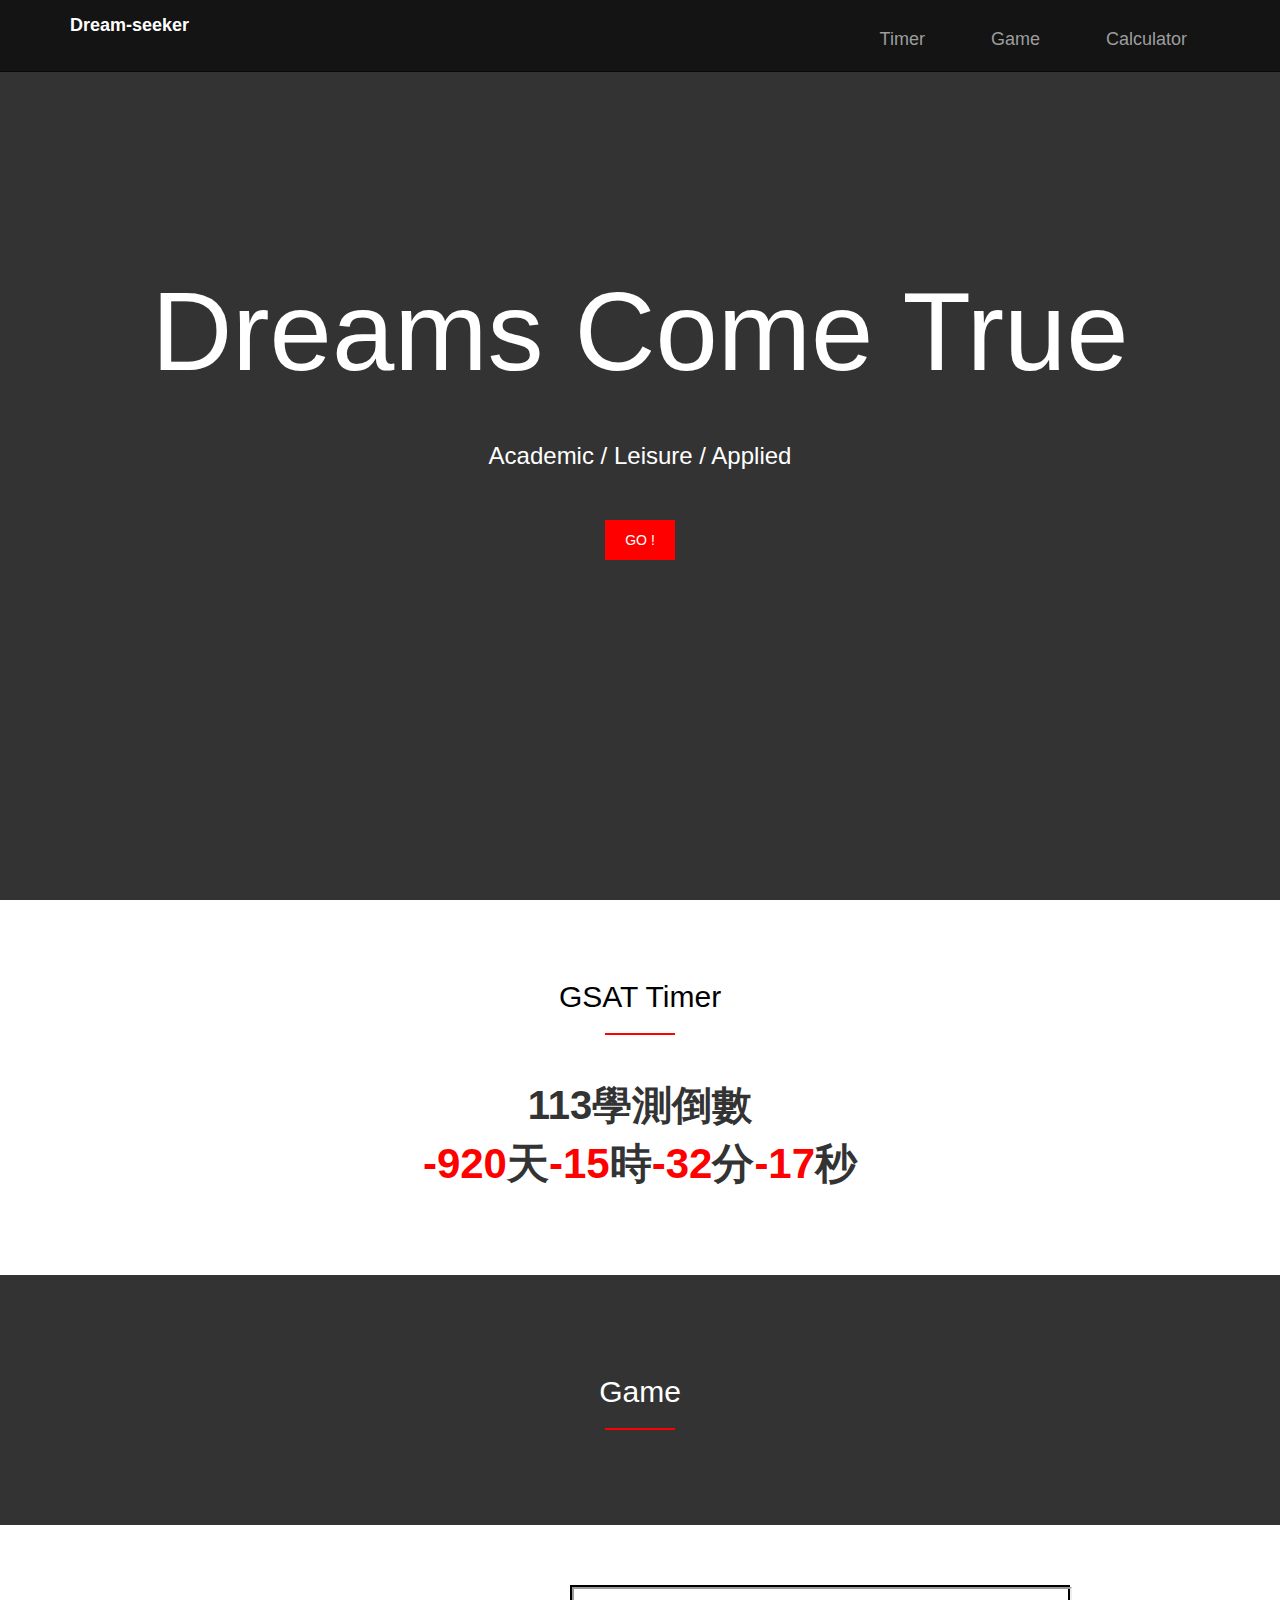
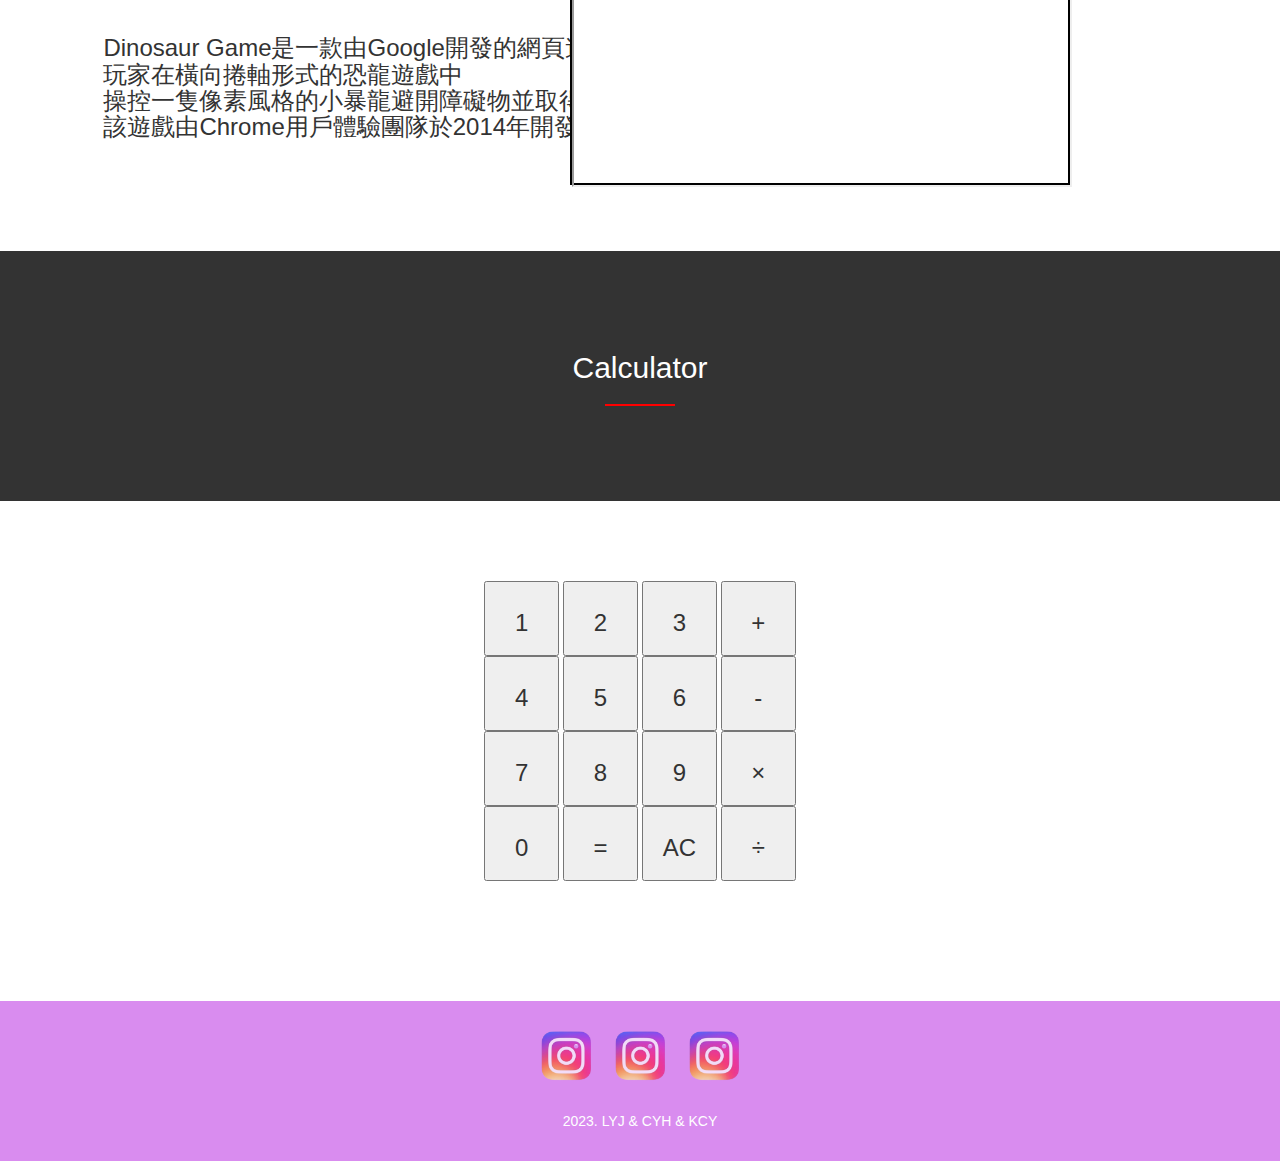
==== commit 144cf291: "Add files via upload" ====
--- a/index.html
+++ b/index.html
@@ -58,9 +58,12 @@
         </div>
         <div class="collapse navbar-collapse" id="navbarButtons">          
           <ul class="nav navbar-nav navbar-right">
-            <li id="navAbout" class="btn navbar-btn navActive">Timer</li>
-            <li id="navServices" class="btn navbar-btn">Game</li>
-            <li id="navContact" class="btn navbar-btn">Calculator</li>
+            <li id="navAbout" class="btn navbar-btn navActive">
+              <a href="#title3">Timer</a></li>
+            <li id="navServices" class="btn navbar-btn">
+              <a href="#title1">Game</a></li>
+            <li id="navContact" class="btn navbar-btn">
+              <a href="#title2">Calculator</a></li>
           </ul>
         </div>
       </div>
@@ -75,7 +78,9 @@
  </div>
 <!--  Main content   -->
 <br><br><br>  
+<article id="title3">
 <h2 style="color:#000; text-align: center;">GSAT Timer</h2>
+</article>
             <hr />
           </div>
           <br>
@@ -126,8 +131,8 @@
             }    
             setInterval(ShowTimes,10);    
             </script>  
-            <div style="font-weight: bolder; font-size: 40px; text-align:center">113學測倒數</div>
-            <div style="font-weight: bolder; font-size: 42px; text-align:center"" id="hxtime"></div>  
+            <div id="title1" style="font-weight: bolder; font-size: 40px; text-align:center">113學測倒數</div>
+            <div style="font-weight: bolder; font-size: 42px; text-align:center" id="hxtime"></div>  
             <div style="display: none;" id="tian"></div>   
             <div style="display: none;" id="shi"></div>   
             <div style="display: none;" id="fen"></div>   
@@ -173,7 +178,7 @@
 <!--  Services row      -->
 <div id="servicesRow" class="parallaxSection">
   <div class="shadowSection">
-    <h2>Calculator</h2>
+    <h2 id="title2">Calculator</h2>
     <hr />
   </div>
 </div>
@@ -355,4 +360,4 @@
 <script src='https://maxcdn.bootstrapcdn.com/bootstrap/3.3.7/js/bootstrap.min.js'></script><script  src="./script.js"></script>
 
 </body>
-</html>
+</html>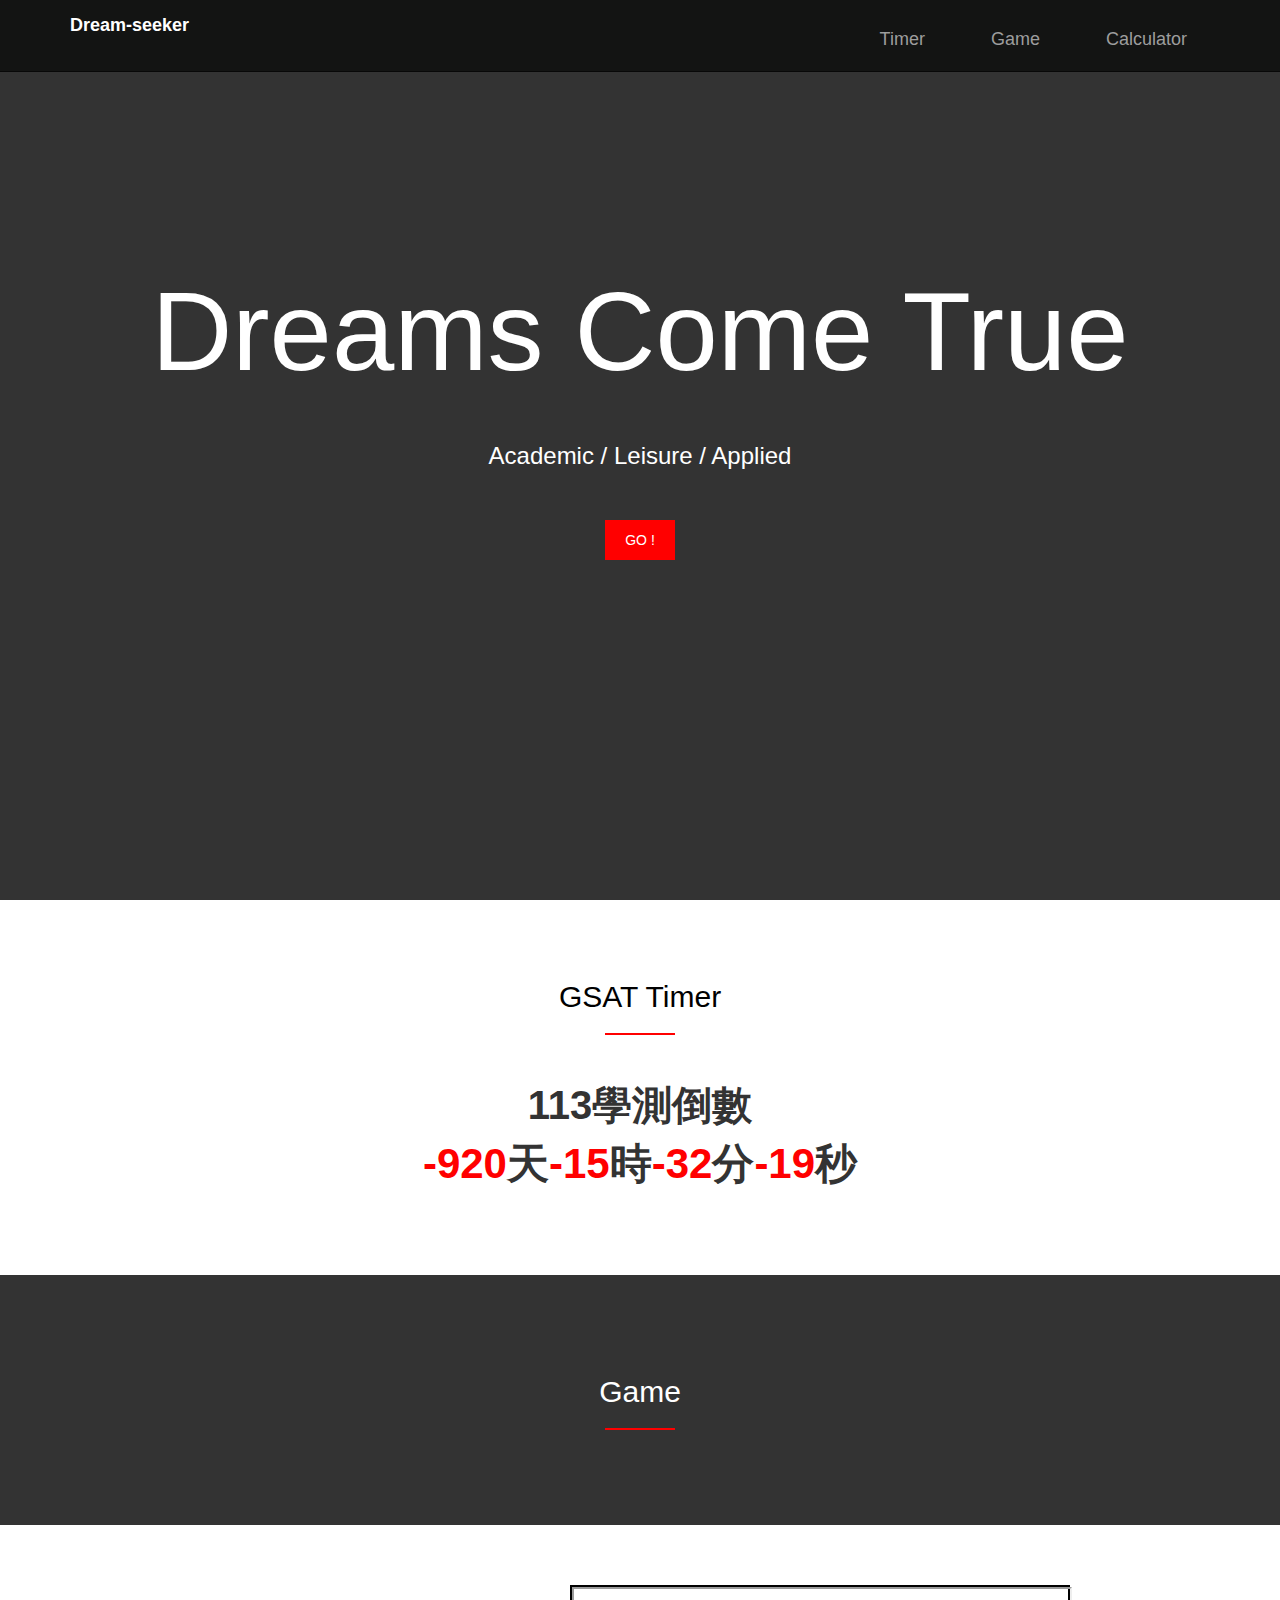
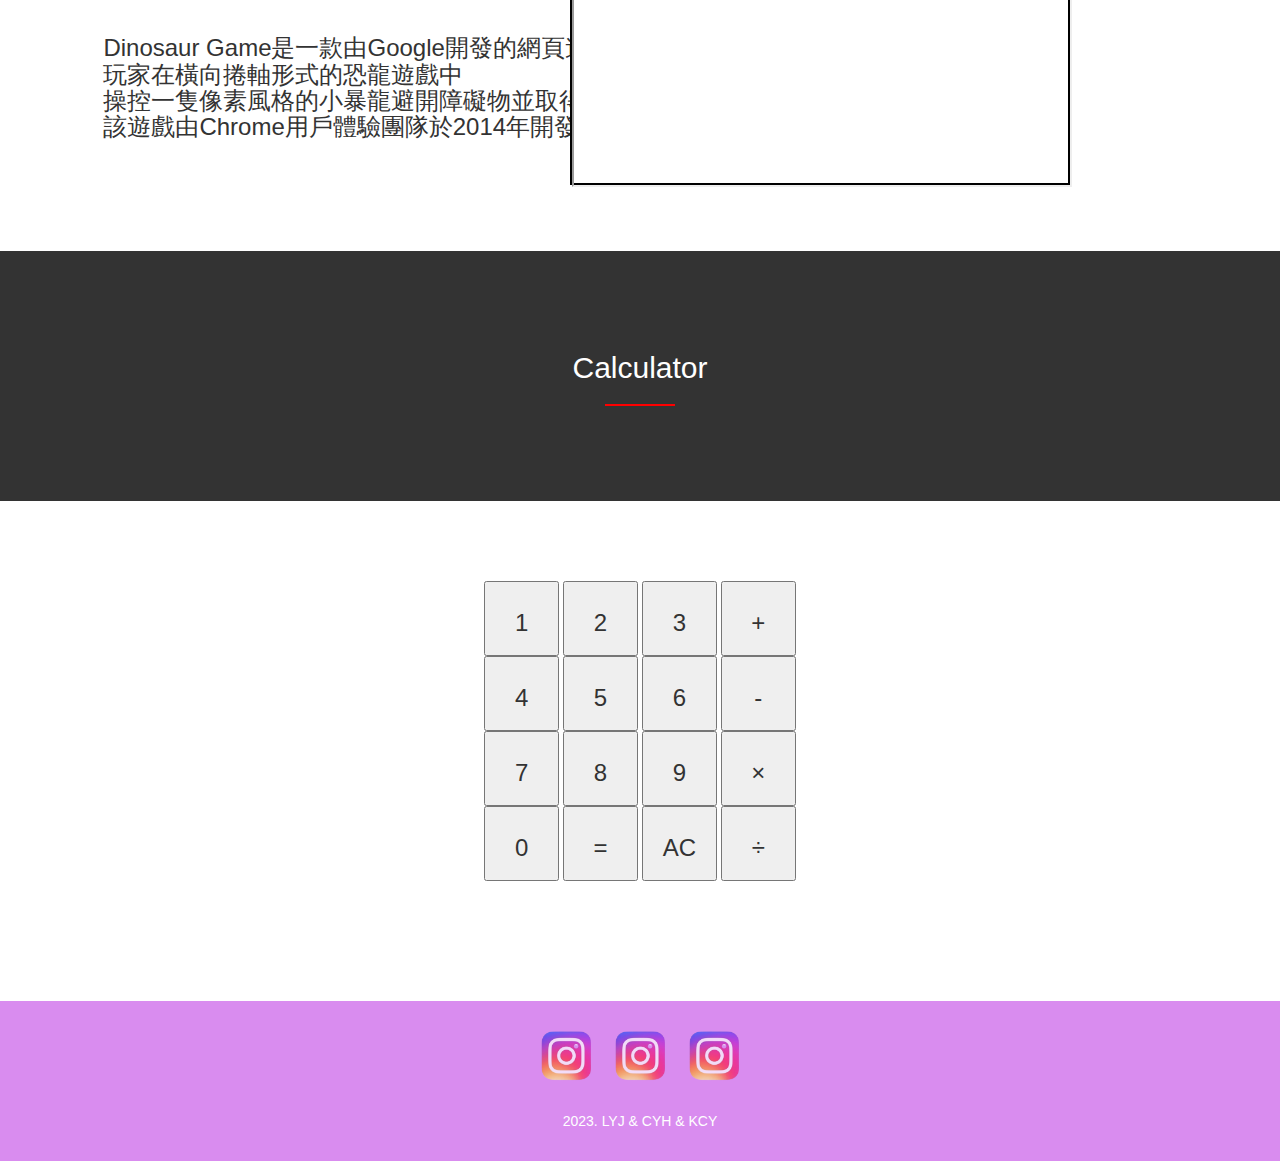
==== commit 8898e602: "Add files via upload" ====
--- a/index.html
+++ b/index.html
@@ -131,7 +131,7 @@
             }    
             setInterval(ShowTimes,10);    
             </script>  
-            <div id="title1" style="font-weight: bolder; font-size: 40px; text-align:center">113學測倒數</div>
+            <div style="font-weight: bolder; font-size: 40px; text-align:center">113學測倒數</div>
             <div style="font-weight: bolder; font-size: 42px; text-align:center" id="hxtime"></div>  
             <div style="display: none;" id="tian"></div>   
             <div style="display: none;" id="shi"></div>   
@@ -153,7 +153,7 @@
     <!-- <div class="aboutRight col-xs-12 col-sm-6"> -->
       <div id="servicesRow" class="parallaxSection">
         <div class="shadowSection">
-          <h2>Game</h2>
+          <h2 id="title1">Game</h2>
         <hr />
         </div>
       </div>
